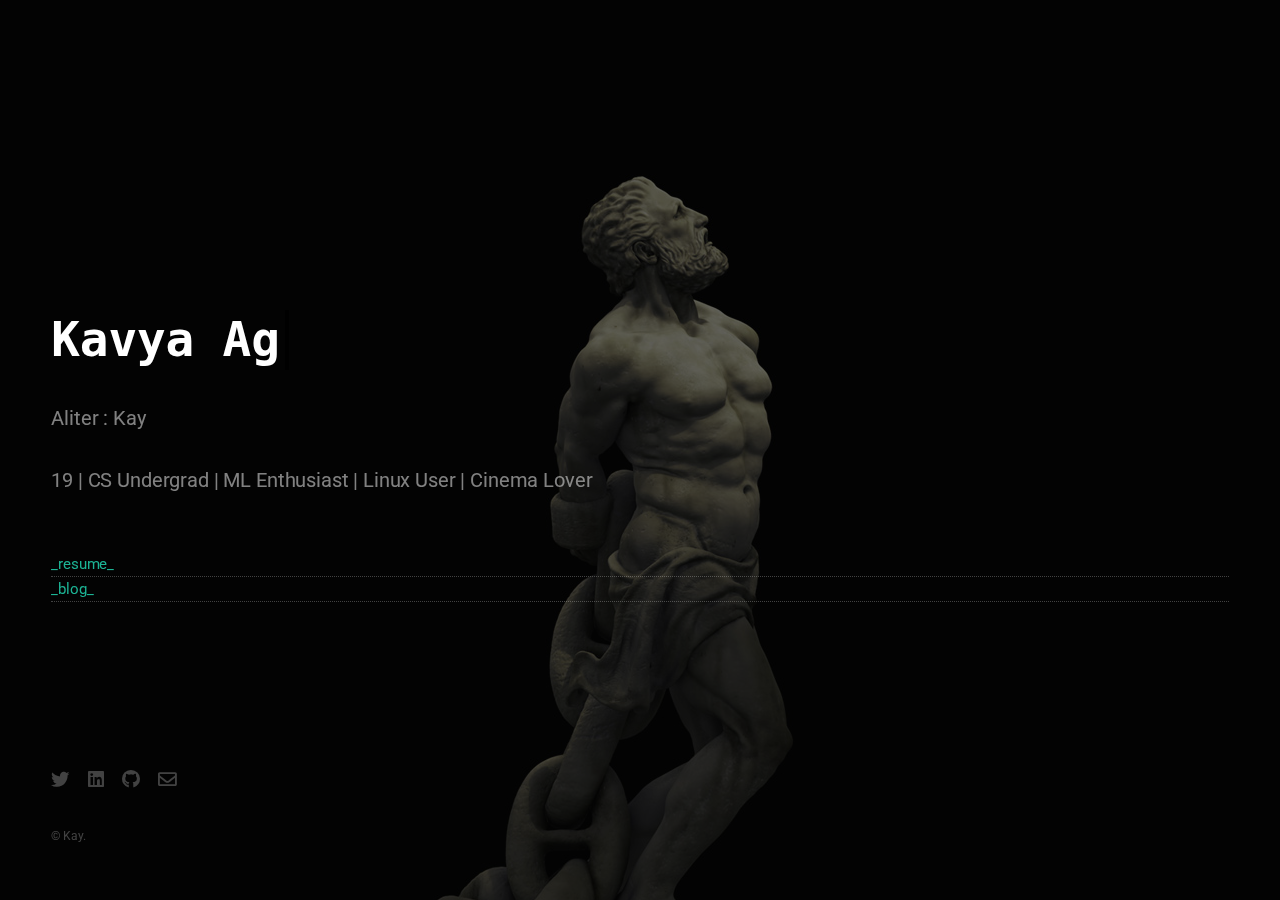
==== index.html @ 9790942d "Add files via upload" ====
<!DOCTYPE HTML>
	<html>
	<head>
		<title>Kay's Portfolio</title>
		<meta charset="utf-8" />
		<meta name="viewport" content="width=device-width, initial-scale=1, user-scalable=no" />
		<link rel="stylesheet" href="assets/css/main.css" />
		<style>
			/* Inline CSS for typing effect */
			#typed-text {
				border-right: .1em solid black;
				white-space: nowrap;
				overflow: hidden;
				display: inline-block;
				font-family: monospace; /* Optional: to give it a typewriter-like look */
				padding-right: 5px; /* Space for the blinking cursor */
				font-size: 24px; /* Adjust as needed */
			}

			.typing {
				animation: blink-caret .75s step-end infinite;
			}

			@keyframes blink-caret {
				from, to { border-color: transparent; }
				50% { border-color: black; }
			}
		</style>
	</head>
	<body class="is-preload">

		<!-- Header -->
		<header id="header">
			<h1 id="typed-text"></h1>
			<p>Aliter : Kay</p>
			<p>19 | CS Undergrad | ML Enthusiast | Linux User | Cinema Lover<br /></p>
		</header>

		<body>
		<!-- Resume and Blog Links -->
		<br>
		<a href="http://html5up.net">_resume_</a>
		<a href="https://www.google.com">_blog_</a>
		<br>    
		</body>

		
		<!-- Footer -->
		<footer id="footer">
			<ul class="icons">
				<li><a href="https://x.com/callmemux2005" class="icon brands fa-twitter"><span class="label">Twitter</span></a></li>
				<li><a href="https://www.linkedin.com/in/kavyaagarwal1405/" class="icon brands fa-linkedin"><span class="label">LinkedIn</span></a></li>
				<li><a href="https://github.com/Kavya879" class="icon brands fa-github"><span class="label">GitHub</span></a></li>
				<li><a href="mailto:agarwal.kayya1405@gmail.com" class="icon fa-envelope"><span class="label">Email</span></a></li>
			</ul>
			<br>
			<ul class="copyright">
				<li>&copy; Kay.</li>
			</ul>
		</footer>

		<!-- Scripts -->
		<script src="assets/js/main.js"></script>
		<script>
			// Inline JavaScript for typing effect
			document.addEventListener("DOMContentLoaded", function() {
				const text = "Kavya Agarwal";
				const typedTextElement = document.getElementById("typed-text");

				let index = 0;
				function type() {
					if (index < text.length) {
						typedTextElement.innerHTML += text.charAt(index);
						index++;
						setTimeout(type, 100); // Adjust typing speed (ms)
					} else {
						typedTextElement.classList.remove('typing');
					}
				}

				typedTextElement.classList.add('typing');
				type();
			});
		</script>

	</body>
	</html>
---- assets/css/main.css ----
@import url(fontawesome-all.min.css);
@import url("https://fonts.googleapis.com/css?family=Roboto:400,700");
/*
	Eventually by HTML5 UP
	html5up.net | @ajlkn
	Free for personal and commercial use under the CCA 3.0 license (html5up.net/license)
*/
html, body, div, span, applet, object,
iframe, h1, h2, h3, h4, h5, h6, p, blockquote,
pre, a, abbr, acronym, address, big, cite,
code, del, dfn, em, img, ins, kbd, q, s, samp,
small, strike, strong, sub, sup, tt, var, b,
u, i, center, dl, dt, dd, ol, ul, li, fieldset,
form, label, legend, table, caption, tbody,
tfoot, thead, tr, th, td, article, aside,
canvas, details, embed, figure, figcaption,
footer, header, hgroup, menu, nav, output, ruby,
section, summary, time, mark, audio, video {
  margin: 0;
  padding: 0;
  border: 0;
  font-size: 100%;
  font: inherit;
  vertical-align: baseline; }

article, aside, details, figcaption, figure,
footer, header, hgroup, menu, nav, section {
  display: block; }

body {
  line-height: 1; }

ol, ul {
  list-style: none; }

blockquote, q {
  quotes: none; }
  blockquote:before, blockquote:after, q:before, q:after {
    content: '';
    content: none; }

table {
  border-collapse: collapse;
  border-spacing: 0; }

body {
  -webkit-text-size-adjust: none; }

mark {
  background-color: transparent;
  color: inherit; }

input::-moz-focus-inner {
  border: 0;
  padding: 0; }

input, select, textarea {
  -moz-appearance: none;
  -webkit-appearance: none;
  -ms-appearance: none;
  appearance: none; }

/* Basic */
@-ms-viewport {
  width: device-width; }

body {
  -ms-overflow-style: scrollbar; }

@media screen and (max-width: 480px) {
  html, body {
    min-width: 320px; } }

html {
  box-sizing: border-box; }

*, *:before, *:after {
  box-sizing: inherit; }

html, body {
  height: 100%;
  overflow-x: hidden;
  width: 100%; }
  @media screen and (max-height: 640px) {
    html, body {
      height: auto;
      min-height: 100%; } }

body {
  display: -moz-flex;
  display: -webkit-flex;
  display: -ms-flex;
  display: flex;
  -moz-flex-direction: column;
  -webkit-flex-direction: column;
  -ms-flex-direction: column;
  flex-direction: column;
  -moz-justify-content: center;
  -webkit-justify-content: center;
  -ms-justify-content: center;
  justify-content: center;
  background-color: #000;
  padding: 6em 4em 4em 4em; }
  body.is-preload *, body.is-preload *:before, body.is-preload *:after {
    -moz-animation: none !important;
    -webkit-animation: none !important;
    -ms-animation: none !important;
    animation: none !important;
    -moz-transition: none !important;
    -webkit-transition: none !important;
    -ms-transition: none !important;
    transition: none !important; }
  body > * {
    position: relative;
    z-index: 2; }
  @media screen and (max-width: 1680px) {
    body {
      padding: 6em 3.5em 3.5em 3.5em; } }
  @media screen and (max-width: 736px) {
    body {
      padding: 5em 2em 2em 2em; } }
  @media screen and (max-width: 360px) {
    body {
      padding: 5em 1.25em 1.25em 1.25em; } }

/* BG */
#bg {
  -moz-transition: opacity 2s ease-in-out;
  -webkit-transition: opacity 2s ease-in-out;
  -ms-transition: opacity 2s ease-in-out;
  transition: opacity 2s ease-in-out;
  height: 100%;
  left: 0;
  opacity: 0.375;
  position: fixed;
  top: 0;
  width: 100%;
  z-index: 1; }
  #bg div {
    -moz-transition: opacity 3s ease;
    -webkit-transition: opacity 3s ease;
    -ms-transition: opacity 3s ease;
    transition: opacity 3s ease;
    background-size: cover;
    height: 100%;
    left: 0;
    opacity: 0;
    position: absolute;
    top: 0;
    visibility: hidden;
    width: 150%; }
    #bg div.visible {
      -moz-animation: bg 45s linear infinite;
      -webkit-animation: bg 45s linear infinite;
      -ms-animation: bg 45s linear infinite;
      animation: bg 45s linear infinite;
      opacity: 1;
      visibility: visible;
      z-index: 1; }
      #bg div.visible.top {
        z-index: 2; }
      @media screen and (max-width: 1280px) {
        #bg div.visible {
          -moz-animation: bg 29.25s linear infinite;
          -webkit-animation: bg 29.25s linear infinite;
          -ms-animation: bg 29.25s linear infinite;
          animation: bg 29.25s linear infinite; } }
      @media screen and (max-width: 736px) {
        #bg div.visible {
          -moz-animation: bg 18s linear infinite;
          -webkit-animation: bg 18s linear infinite;
          -ms-animation: bg 18s linear infinite;
          animation: bg 18s linear infinite; } }
    #bg div:only-child {
      -moz-animation-direction: alternate !important;
      -webkit-animation-direction: alternate !important;
      -ms-animation-direction: alternate !important;
      animation-direction: alternate !important; }
  body.is-preload #bg {
    opacity: 0; }

@-moz-keyframes bg {
  0% {
    -moz-transform: translateX(0);
    -webkit-transform: translateX(0);
    -ms-transform: translateX(0);
    transform: translateX(0); }
  100% {
    -moz-transform: translateX(-25%);
    -webkit-transform: translateX(-25%);
    -ms-transform: translateX(-25%);
    transform: translateX(-25%); } }

@-webkit-keyframes bg {
  0% {
    -moz-transform: translateX(0);
    -webkit-transform: translateX(0);
    -ms-transform: translateX(0);
    transform: translateX(0); }
  100% {
    -moz-transform: translateX(-25%);
    -webkit-transform: translateX(-25%);
    -ms-transform: translateX(-25%);
    transform: translateX(-25%); } }

@-ms-keyframes bg {
  0% {
    -moz-transform: translateX(0);
    -webkit-transform: translateX(0);
    -ms-transform: translateX(0);
    transform: translateX(0); }
  100% {
    -moz-transform: translateX(-25%);
    -webkit-transform: translateX(-25%);
    -ms-transform: translateX(-25%);
    transform: translateX(-25%); } }

@keyframes bg {
  0% {
    -moz-transform: translateX(0);
    -webkit-transform: translateX(0);
    -ms-transform: translateX(0);
    transform: translateX(0); }
  100% {
    -moz-transform: translateX(-25%);
    -webkit-transform: translateX(-25%);
    -ms-transform: translateX(-25%);
    transform: translateX(-25%); } }

/* Type */
body, input, select, textarea {
  color: rgba(255, 255, 255, 0.75);
  font-family: "Roboto", sans-serif;
  font-size: 16pt;
  font-weight: 400;
  letter-spacing: -0.01em;
  line-height: 1.65em; }
  @media screen and (max-width: 1680px) {
    body, input, select, textarea {
      font-size: 12pt; } }
  @media screen and (max-width: 1280px) {
    body, input, select, textarea {
      font-size: 11pt; } }
  @media screen and (max-width: 980px) {
    body, input, select, textarea {
      font-size: 12pt; } }
  @media screen and (max-width: 736px) {
    body, input, select, textarea {
      font-size: 12pt; } }
  @media screen and (max-width: 480px) {
    body, input, select, textarea {
      font-size: 12pt; } }

a {
  -moz-transition: border-bottom-color 0.2s ease, color 0.2s ease;
  -webkit-transition: border-bottom-color 0.2s ease, color 0.2s ease;
  -ms-transition: border-bottom-color 0.2s ease, color 0.2s ease;
  transition: border-bottom-color 0.2s ease, color 0.2s ease;
  border-bottom: dotted 1px rgba(255, 255, 255, 0.25);
  color: #1cb495;
  text-decoration: none; }
  a:hover {
    border-bottom-color: transparent;
    color: #1cb495 !important;
    text-decoration: none; }

strong, b {
  color: #fff;
  font-weight: 700; }

em, i {
  font-style: italic; }

p {
  margin: 0 0 2em 0; }

h1, h2, h3, h4, h5, h6 {
  color: #fff;
  font-weight: 700;
  line-height: 1em;
  margin: 0 0 1em 0; }
  h1 a, h2 a, h3 a, h4 a, h5 a, h6 a {
    color: inherit;
    text-decoration: none; }

h1 {
  font-size: 2.5em;
  line-height: 1.25em; }

h2 {
  font-size: 1.75em;
  line-height: 1.5em; }

h3 {
  font-size: 1.35em;
  line-height: 1.5em; }

h4 {
  font-size: 1.1em;
  line-height: 1.5em; }

h5 {
  font-size: 0.9em;
  line-height: 1.5em; }

h6 {
  font-size: 0.7em;
  line-height: 1.5em; }

sub {
  font-size: 0.8em;
  position: relative;
  top: 0.5em; }

sup {
  font-size: 0.8em;
  position: relative;
  top: -0.5em; }

blockquote {
  border-left: solid 8px rgba(255, 255, 255, 0.35);
  font-style: italic;
  margin: 0 0 2em 0;
  padding: 0.5em 0 0.5em 2em; }

code {
  background: rgba(255, 255, 255, 0.125);
  border-radius: 6px;
  border: solid 2px rgba(255, 255, 255, 0.35);
  font-family: "Courier New", monospace;
  font-size: 0.9em;
  margin: 0 0.25em;
  padding: 0.25em 0.65em; }

pre {
  -webkit-overflow-scrolling: touch;
  font-family: "Courier New", monospace;
  font-size: 0.9em;
  margin: 0 0 2em 0; }
  pre code {
    display: block;
    line-height: 1.75em;
    padding: 1em 1.5em;
    overflow-x: auto; }

hr {
  border: 0;
  border-bottom: solid 2px rgba(255, 255, 255, 0.35);
  margin: 2em 0; }
  hr.major {
    margin: 3em 0; }

/* Section/Article */
section.special, article.special {
  text-align: center; }

header p {
  color: rgba(255, 255, 255, 0.5);
  position: relative;
  margin: 0 0 1.5em 0; }

header h2 + p {
  font-size: 1.25em;
  margin-top: -1em;
  line-height: 1.5em; }

header h3 + p {
  font-size: 1.1em;
  margin-top: -0.8em;
  line-height: 1.5em; }

header h4 + p,
header h5 + p,
header h6 + p {
  font-size: 0.9em;
  margin-top: -0.6em;
  line-height: 1.5em; }

@media screen and (max-width: 980px) {
  header br {
    display: none; } }

@media screen and (max-width: 736px) {
  header br {
    display: inline; } }

@media screen and (max-width: 480px) {
  header br {
    display: none; } }

/* Icon */
.icon {
  text-decoration: none;
  border-bottom: none;
  position: relative; }
  .icon:before {
    -moz-osx-font-smoothing: grayscale;
    -webkit-font-smoothing: antialiased;
    display: inline-block;
    font-style: normal;
    font-variant: normal;
    text-rendering: auto;
    line-height: 1;
    text-transform: none !important;
    font-family: 'Font Awesome 5 Free';
    font-weight: 400; }
  .icon > .label {
    display: none; }
  .icon:before {
    line-height: inherit; }
  .icon.solid:before {
    font-weight: 900; }
  .icon.brands:before {
    font-family: 'Font Awesome 5 Brands'; }

/* List */
ol {
  list-style: decimal;
  margin: 0 0 2em 0;
  padding-left: 1.25em; }
  ol li {
    padding-left: 0.25em; }

ul {
  list-style: disc;
  margin: 0 0 2em 0;
  padding-left: 1em; }
  ul li {
    padding-left: 0.5em; }

/* Icons */
ul.icons {
  cursor: default;
  list-style: none;
  padding-left: 0; }
  ul.icons li {
    display: inline-block;
    padding: 0 1em 0 0; }
    ul.icons li:last-child {
      padding-right: 0; }
    ul.icons li .icon:before {
      font-size: 1.25em; }
    ul.icons li a {
      color: inherit; }

/* Form */
form {
  margin: 0 0 2em 0; }
  form .message {
    text-decoration: none;
    -moz-transition: opacity 0.2s ease-in-out, -moz-transform 0.2s ease-in-out;
    -webkit-transition: opacity 0.2s ease-in-out, -webkit-transform 0.2s ease-in-out;
    -ms-transition: opacity 0.2s ease-in-out, -ms-transform 0.2s ease-in-out;
    transition: opacity 0.2s ease-in-out, transform 0.2s ease-in-out;
    -moz-transform: scale(1.05);
    -webkit-transform: scale(1.05);
    -ms-transform: scale(1.05);
    transform: scale(1.05);
    height: 2.75em;
    line-height: 2.75em;
    opacity: 0; }
    form .message:before {
      -moz-osx-font-smoothing: grayscale;
      -webkit-font-smoothing: antialiased;
      display: inline-block;
      font-style: normal;
      font-variant: normal;
      text-rendering: auto;
      line-height: 1;
      text-transform: none !important;
      font-family: 'Font Awesome 5 Free';
      font-weight: 900; }
    form .message:before {
      margin-right: 0.5em; }
    form .message.visible {
      -moz-transform: scale(1);
      -webkit-transform: scale(1);
      -ms-transform: scale(1);
      transform: scale(1);
      opacity: 1; }
    form .message.success {
      color: #1cb495; }
      form .message.success:before {
        content: '\f00c'; }
    form .message.failure {
      color: #ff2361; }
      form .message.failure:before {
        content: '\f119'; }

label {
  color: #fff;
  display: block;
  font-size: 0.9em;
  font-weight: 700;
  margin: 0 0 1em 0; }

@-moz-keyframes focus {
  0% {
    -moz-transform: scale(1);
    -webkit-transform: scale(1);
    -ms-transform: scale(1);
    transform: scale(1); }
  50% {
    -moz-transform: scale(1.025);
    -webkit-transform: scale(1.025);
    -ms-transform: scale(1.025);
    transform: scale(1.025); }
  100% {
    -moz-transform: scale(1);
    -webkit-transform: scale(1);
    -ms-transform: scale(1);
    transform: scale(1); } }

@-webkit-keyframes focus {
  0% {
    -moz-transform: scale(1);
    -webkit-transform: scale(1);
    -ms-transform: scale(1);
    transform: scale(1); }
  50% {
    -moz-transform: scale(1.025);
    -webkit-transform: scale(1.025);
    -ms-transform: scale(1.025);
    transform: scale(1.025); }
  100% {
    -moz-transform: scale(1);
    -webkit-transform: scale(1);
    -ms-transform: scale(1);
    transform: scale(1); } }

@-ms-keyframes focus {
  0% {
    -moz-transform: scale(1);
    -webkit-transform: scale(1);
    -ms-transform: scale(1);
    transform: scale(1); }
  50% {
    -moz-transform: scale(1.025);
    -webkit-transform: scale(1.025);
    -ms-transform: scale(1.025);
    transform: scale(1.025); }
  100% {
    -moz-transform: scale(1);
    -webkit-transform: scale(1);
    -ms-transform: scale(1);
    transform: scale(1); } }

@keyframes focus {
  0% {
    -moz-transform: scale(1);
    -webkit-transform: scale(1);
    -ms-transform: scale(1);
    transform: scale(1); }
  50% {
    -moz-transform: scale(1.025);
    -webkit-transform: scale(1.025);
    -ms-transform: scale(1.025);
    transform: scale(1.025); }
  100% {
    -moz-transform: scale(1);
    -webkit-transform: scale(1);
    -ms-transform: scale(1);
    transform: scale(1); } }

input[type="text"],
input[type="password"],
input[type="email"],
select,
textarea {
  -moz-appearance: none;
  -webkit-appearance: none;
  -ms-appearance: none;
  appearance: none;
  -moz-transform: scale(1);
  -webkit-transform: scale(1);
  -ms-transform: scale(1);
  transform: scale(1);
  -moz-transition: border-color 0.2s ease, background-color 0.2s ease;
  -webkit-transition: border-color 0.2s ease, background-color 0.2s ease;
  -ms-transition: border-color 0.2s ease, background-color 0.2s ease;
  transition: border-color 0.2s ease, background-color 0.2s ease;
  background-color: transparent;
  border-radius: 6px;
  border: none;
  border: solid 2px rgba(255, 255, 255, 0.35);
  color: inherit;
  display: block;
  outline: 0;
  padding: 0 1em;
  text-decoration: none;
  width: 100%; }
  input[type="text"]:invalid,
  input[type="password"]:invalid,
  input[type="email"]:invalid,
  select:invalid,
  textarea:invalid {
    box-shadow: none; }
  input[type="text"]:focus,
  input[type="password"]:focus,
  input[type="email"]:focus,
  select:focus,
  textarea:focus {
    -moz-animation: focus 0.1s;
    -webkit-animation: focus 0.1s;
    -ms-animation: focus 0.1s;
    animation: focus 0.1s;
    background-color: rgba(255, 255, 255, 0.125);
    border-color: #1cb495; }

select {
  background-image: url("data:image/svg+xml;charset=utf8,%3Csvg xmlns='http://www.w3.org/2000/svg' width='40' height='40' preserveAspectRatio='none' viewBox='0 0 40 40'%3E%3Cpath d='M9.4,12.3l10.4,10.4l10.4-10.4c0.2-0.2,0.5-0.4,0.9-0.4c0.3,0,0.6,0.1,0.9,0.4l3.3,3.3c0.2,0.2,0.4,0.5,0.4,0.9 c0,0.4-0.1,0.6-0.4,0.9L20.7,31.9c-0.2,0.2-0.5,0.4-0.9,0.4c-0.3,0-0.6-0.1-0.9-0.4L4.3,17.3c-0.2-0.2-0.4-0.5-0.4-0.9 c0-0.4,0.1-0.6,0.4-0.9l3.3-3.3c0.2-0.2,0.5-0.4,0.9-0.4S9.1,12.1,9.4,12.3z' fill='rgba(255, 255, 255, 0.35)' /%3E%3C/svg%3E");
  background-size: 1.25rem;
  background-repeat: no-repeat;
  background-position: calc(100% - 1rem) center;
  height: 2.75em;
  padding-right: 2.75em;
  text-overflow: ellipsis; }
  select option {
    color: #fff;
    background: #000; }
  select:focus::-ms-value {
    background-color: transparent; }
  select::-ms-expand {
    display: none; }

input[type="text"],
input[type="password"],
input[type="email"],
select {
  height: 2.75em; }

textarea {
  padding: 0.75em 1em; }

input[type="checkbox"],
input[type="radio"] {
  -moz-appearance: none;
  -webkit-appearance: none;
  -ms-appearance: none;
  appearance: none;
  display: block;
  float: left;
  margin-right: -2em;
  opacity: 0;
  width: 1em;
  z-index: -1; }
  input[type="checkbox"] + label,
  input[type="radio"] + label {
    text-decoration: none;
    color: rgba(255, 255, 255, 0.75);
    cursor: pointer;
    display: inline-block;
    font-size: 1em;
    font-weight: 400;
    padding-left: 2.4em;
    padding-right: 0.75em;
    position: relative; }
    input[type="checkbox"] + label:before,
    input[type="radio"] + label:before {
      -moz-osx-font-smoothing: grayscale;
      -webkit-font-smoothing: antialiased;
      display: inline-block;
      font-style: normal;
      font-variant: normal;
      text-rendering: auto;
      line-height: 1;
      text-transform: none !important;
      font-family: 'Font Awesome 5 Free';
      font-weight: 900; }
    input[type="checkbox"] + label:before,
    input[type="radio"] + label:before {
      background: rgba(255, 255, 255, 0.125);
      border-radius: 6px;
      border: solid 2px rgba(255, 255, 255, 0.35);
      content: '';
      display: inline-block;
      font-size: 0.8em;
      height: 1.65em;
      left: 0;
      line-height: 1.65em;
      position: absolute;
      text-align: center;
      top: 0;
      width: 1.65em; }
  input[type="checkbox"]:checked + label:before,
  input[type="radio"]:checked + label:before {
    background: #1cb495;
    border-color: #1cb495;
    color: #ffffff;
    content: '\f00c'; }
  input[type="checkbox"]:focus + label:before,
  input[type="radio"]:focus + label:before {
    border-color: #1cb495;
    box-shadow: 0 0 0 2px #1cb495; }

input[type="checkbox"] + label:before {
  border-radius: 6px; }

input[type="radio"] + label:before {
  border-radius: 100%; }

::-webkit-input-placeholder {
  color: rgba(255, 255, 255, 0.5) !important;
  opacity: 1.0; }

:-moz-placeholder {
  color: rgba(255, 255, 255, 0.5) !important;
  opacity: 1.0; }

::-moz-placeholder {
  color: rgba(255, 255, 255, 0.5) !important;
  opacity: 1.0; }

:-ms-input-placeholder {
  color: rgba(255, 255, 255, 0.5) !important;
  opacity: 1.0; }

.formerize-placeholder {
  color: rgba(255, 255, 255, 0.5) !important;
  opacity: 1.0; }

/* Button */
input[type="submit"],
input[type="reset"],
input[type="button"],
button,
.button {
  -moz-appearance: none;
  -webkit-appearance: none;
  -ms-appearance: none;
  appearance: none;
  -moz-transition: background-color 0.2s ease-in-out, color 0.2s ease-in-out, opacity 0.2s ease-in-out;
  -webkit-transition: background-color 0.2s ease-in-out, color 0.2s ease-in-out, opacity 0.2s ease-in-out;
  -ms-transition: background-color 0.2s ease-in-out, color 0.2s ease-in-out, opacity 0.2s ease-in-out;
  transition: background-color 0.2s ease-in-out, color 0.2s ease-in-out, opacity 0.2s ease-in-out;
  background-color: #1cb495;
  border-radius: 6px;
  border: 0;
  color: #ffffff !important;
  cursor: pointer;
  display: inline-block;
  font-weight: 700;
  height: 2.75em;
  line-height: 2.75em;
  padding: 0 1.125em;
  text-align: center;
  text-decoration: none;
  white-space: nowrap; }
  input[type="submit"]:hover,
  input[type="reset"]:hover,
  input[type="button"]:hover,
  button:hover,
  .button:hover {
    background-color: #1fcaa7; }
  input[type="submit"]:active,
  input[type="reset"]:active,
  input[type="button"]:active,
  button:active,
  .button:active {
    background-color: #199e83; }
  input[type="submit"].disabled, input[type="submit"]:disabled,
  input[type="reset"].disabled,
  input[type="reset"]:disabled,
  input[type="button"].disabled,
  input[type="button"]:disabled,
  button.disabled,
  button:disabled,
  .button.disabled,
  .button:disabled {
    opacity: 0.5; }
  @media screen and (max-width: 480px) {
    input[type="submit"],
    input[type="reset"],
    input[type="button"],
    button,
    .button {
      padding: 0; } }

/* Header */
#header h1 {
  font-size: 3.25em;
  margin: 0 0 0.55em 0; }

#header p {
  font-size: 1.35em;
  line-height: 1.65em; }

#header a {
  color: inherit; }

@media screen and (max-width: 736px) {
  #header h1 {
    font-size: 2em; }
  #header p {
    font-size: 1em; } }

@media screen and (max-width: 480px) {
  #header {
    margin: 0 0 1em 0; } }

/* Signup Form */
#signup-form {
  display: -moz-flex;
  display: -webkit-flex;
  display: -ms-flex;
  display: flex;
  position: relative; }
  #signup-form input[type="text"],
  #signup-form input[type="password"],
  #signup-form input[type="email"] {
    width: 18em; }
  #signup-form > * {
    margin: 0 0 0 1em; }
  #signup-form > :first-child {
    margin: 0 0 0 0; }
  @media screen and (max-width: 480px) {
    #signup-form {
      -moz-flex-direction: column;
      -webkit-flex-direction: column;
      -ms-flex-direction: column;
      flex-direction: column; }
      #signup-form input[type="type"],
      #signup-form input[type="password"],
      #signup-form input[type="email"] {
        width: 100%; }
      #signup-form > * {
        margin: 1.25em 0 0 0; }
      #signup-form .message {
        bottom: -1.5em;
        font-size: 0.9em;
        height: 1em;
        left: 0;
        line-height: inherit;
        margin-top: 0;
        position: absolute; } }

/* Footer */
#footer {
  -moz-transition: opacity 0.5s ease-in-out;
  -webkit-transition: opacity 0.5s ease-in-out;
  -ms-transition: opacity 0.5s ease-in-out;
  transition: opacity 0.5s ease-in-out;
  bottom: 4em;
  color: rgba(255, 255, 255, 0.5);
  left: 4em;
  opacity: 0.5;
  position: absolute; }
  #footer .icons {
    margin: 0 0 0.5em 0; }
  #footer .copyright {
    font-size: 0.8em;
    list-style: none;
    padding: 0; }
    #footer .copyright li {
      border-left: solid 1px rgba(255, 255, 255, 0.25);
      display: inline-block;
      line-height: 1em;
      margin: 0 0 0 0.75em;
      padding: 0 0 0 0.75em; }
      #footer .copyright li:first-child {
        border-left: 0;
        margin-left: 0;
        padding-left: 0; }
    #footer .copyright a {
      color: inherit; }
  #footer:hover {
    opacity: 1; }
  #footer > :last-child {
    margin-bottom: 0; }
  @media screen and (max-width: 1680px) {
    #footer {
      bottom: 3.5em;
      left: 3.5em; } }
  @media screen and (max-width: 736px) {
    #footer {
      bottom: 2em;
      left: 2em; } }
  @media screen and (max-width: 360px) {
    #footer {
      bottom: 1.25em;
      left: 1.25em; } }
  @media screen and (max-height: 640px) {
    #footer {
      bottom: auto;
      left: auto;
      margin: 1em 0 0 0;
      position: relative; } }
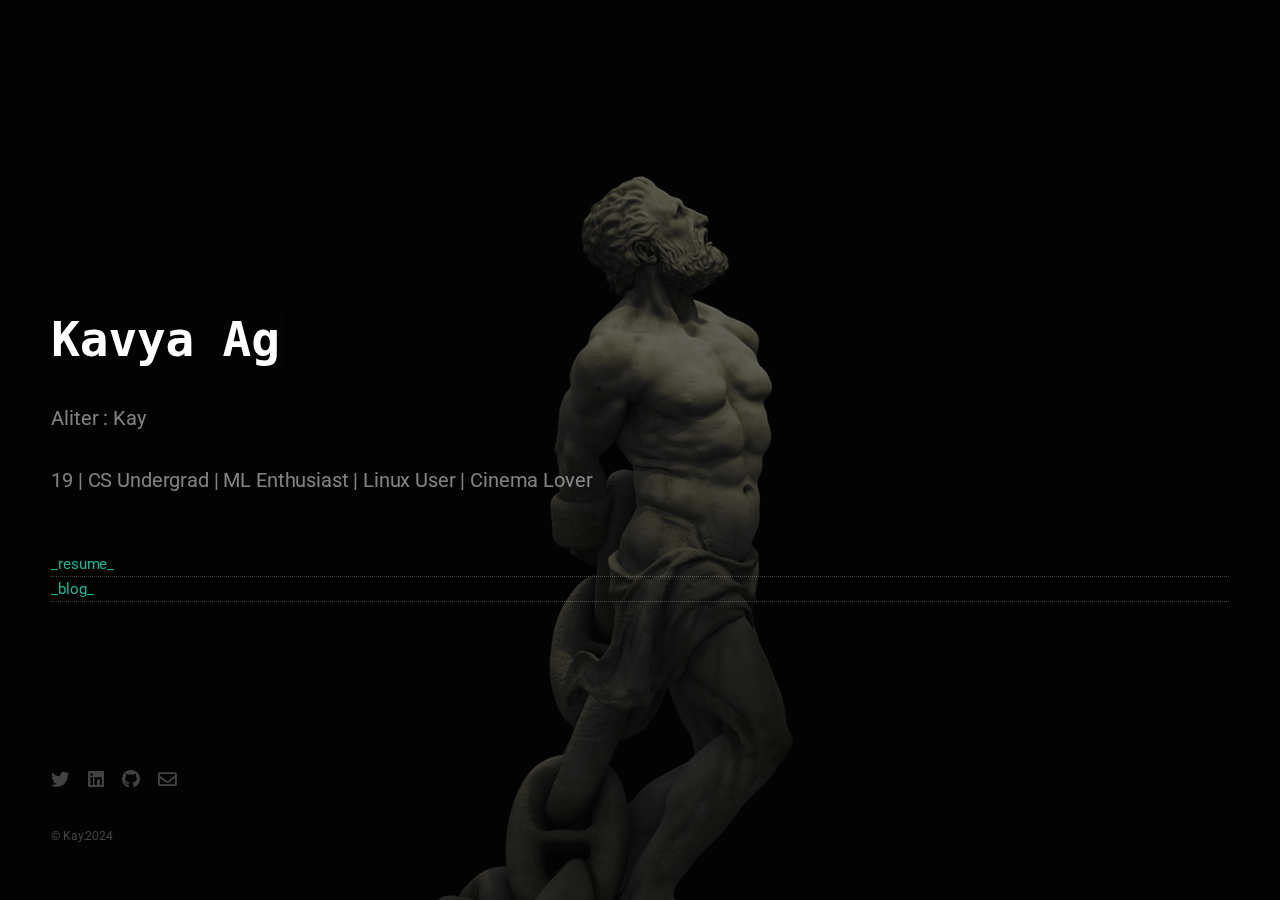
==== commit 0a9c3358: "Update index.html" ====
--- a/index.html
+++ b/index.html
@@ -39,7 +39,7 @@
 		<body>
 		<!-- Resume and Blog Links -->
 		<br>
-		<a href="http://html5up.net">_resume_</a>
+		<a href="https://kay-ml.github.io/profile/resume.pdf">_resume_</a>
 		<a href="https://www.google.com">_blog_</a>
 		<br>    
 		</body>
@@ -55,7 +55,7 @@
 			</ul>
 			<br>
 			<ul class="copyright">
-				<li>&copy; Kay.</li>
+				<li>&copy; Kay.2024</li>
 			</ul>
 		</footer>
 
